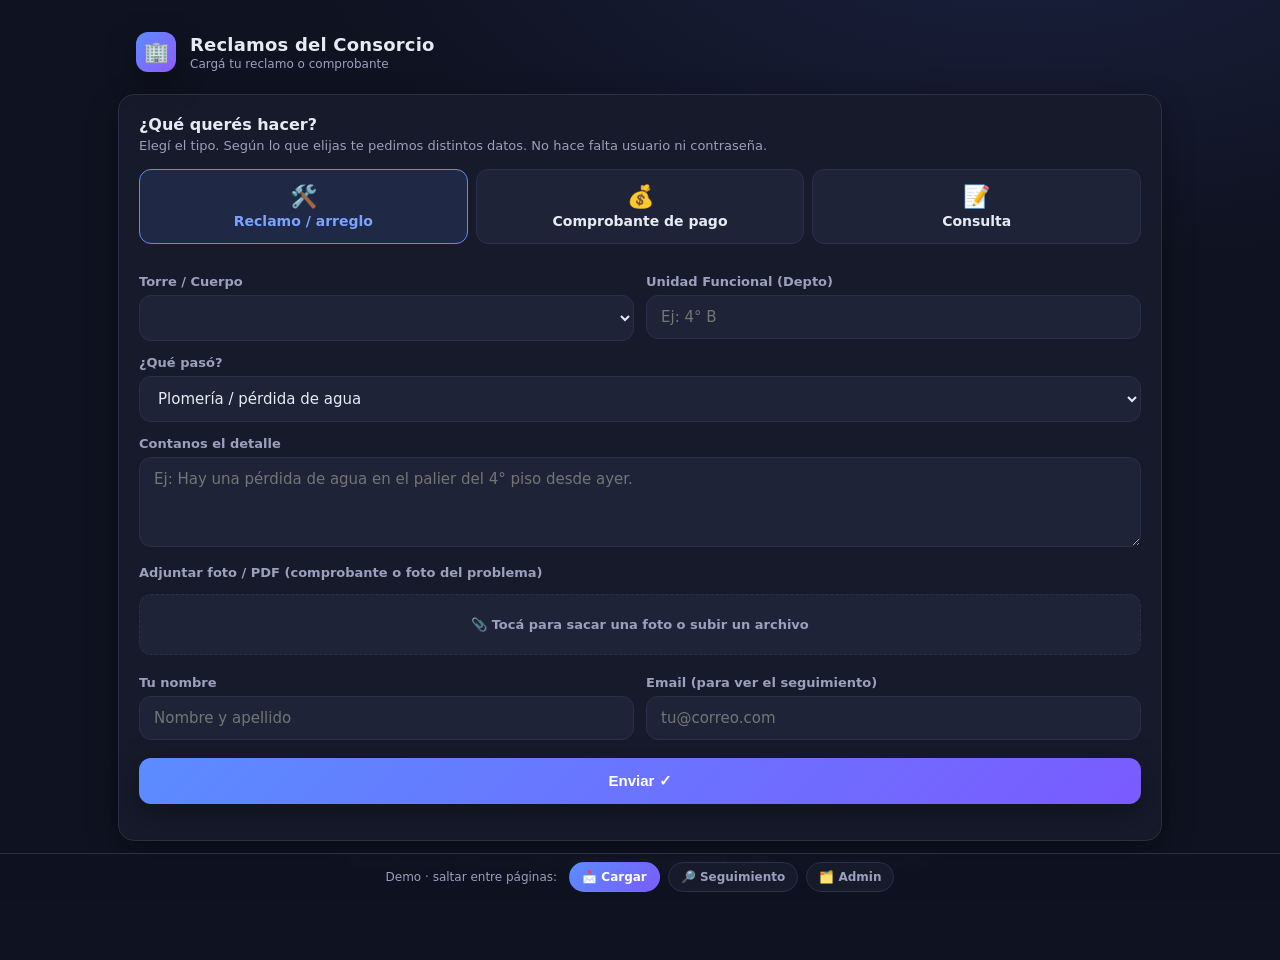
==== index.html @ 454187e1 "App de reclamos del consorcio (front + Supabase)" ====
<!DOCTYPE html>
<html lang="es">
<head>
<meta charset="UTF-8">
<meta http-equiv="refresh" content="0; url=cargar.html">
<title>Reclamos del Consorcio</title>
</head>
<body>
<p>Redirigiendo… <a href="cargar.html">entrá acá</a>.</p>
</body>
</html>
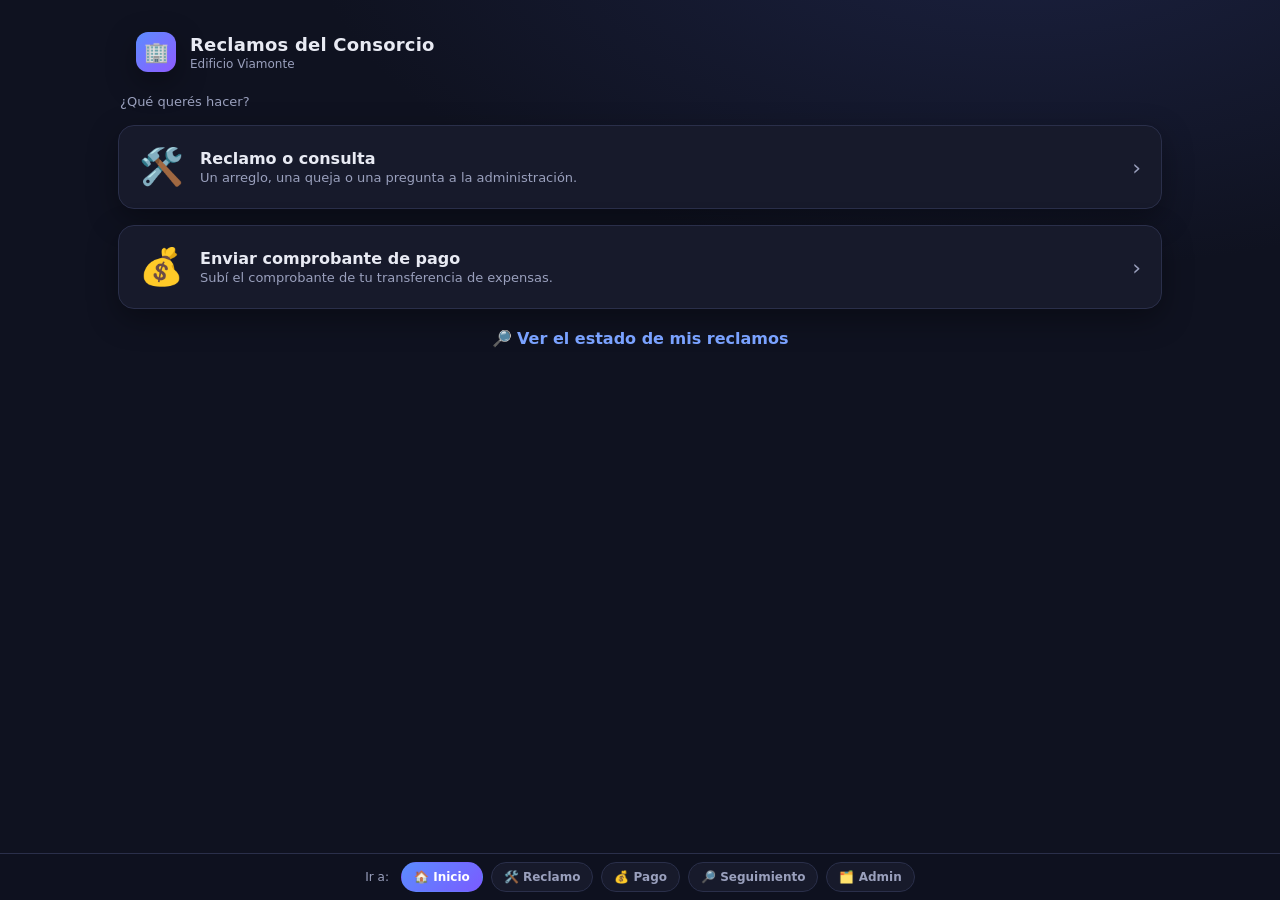
==== commit b3b464f7: "Split reclamos/pagos en 2 paginas + inicio, agregar telefono, sacar torre, validar email o tel" ====
--- a/index.html
+++ b/index.html
@@ -2,10 +2,57 @@
 <html lang="es">
 <head>
 <meta charset="UTF-8">
-<meta http-equiv="refresh" content="0; url=cargar.html">
+<meta name="viewport" content="width=device-width, initial-scale=1.0">
 <title>Reclamos del Consorcio</title>
+<link rel="stylesheet" href="styles.css">
+<script src="config.js"></script>
 </head>
 <body>
-<p>Redirigiendo… <a href="cargar.html">entrá acá</a>.</p>
+<div class="wrap">
+  <header class="top">
+    <div class="logo">🏢</div>
+    <div class="brand">
+      <h1>Reclamos del Consorcio</h1>
+      <p id="edificio"></p>
+    </div>
+  </header>
+
+  <p class="hint" style="margin:8px 2px 16px">¿Qué querés hacer?</p>
+
+  <a class="card" href="reclamos.html" style="display:block;text-decoration:none;margin-bottom:14px">
+    <div style="display:flex;align-items:center;gap:16px">
+      <div style="font-size:36px">🛠️</div>
+      <div>
+        <h2 class="section" style="margin:0">Reclamo o consulta</h2>
+        <p class="hint" style="margin:2px 0 0">Un arreglo, una queja o una pregunta a la administración.</p>
+      </div>
+      <div style="margin-left:auto;font-size:22px;color:var(--muted)">›</div>
+    </div>
+  </a>
+
+  <a class="card" href="pagos.html" style="display:block;text-decoration:none;margin-bottom:14px">
+    <div style="display:flex;align-items:center;gap:16px">
+      <div style="font-size:36px">💰</div>
+      <div>
+        <h2 class="section" style="margin:0">Enviar comprobante de pago</h2>
+        <p class="hint" style="margin:2px 0 0">Subí el comprobante de tu transferencia de expensas.</p>
+      </div>
+      <div style="margin-left:auto;font-size:22px;color:var(--muted)">›</div>
+    </div>
+  </a>
+
+  <a href="seguimiento.html" style="display:block;text-align:center;color:var(--brand2);text-decoration:none;margin-top:20px;font-weight:600">🔎 Ver el estado de mis reclamos</a>
+</div>
+
+<nav class="demobar">
+  <span>Ir a:</span>
+  <a class="here" href="index.html">🏠 Inicio</a>
+  <a href="reclamos.html">🛠️ Reclamo</a>
+  <a href="pagos.html">💰 Pago</a>
+  <a href="seguimiento.html">🔎 Seguimiento</a>
+  <a href="admin.html">🗂️ Admin</a>
+</nav>
+
+<script>document.getElementById("edificio").textContent = window.CONFIG?.EDIFICIO || "Consorcio";</script>
 </body>
 </html>
--- a/styles.css
+++ b/styles.css
@@ -0,0 +1,95 @@
+:root{
+  --bg:#0f1220; --panel:#171a2b; --panel2:#1f2338; --line:#2a2f4a;
+  --txt:#e8eaf3; --muted:#9aa0bd; --brand:#5b8cff; --brand2:#7aa2ff;
+  --ok:#2fbf71; --warn:#e6a23c; --new:#5b8cff; --done:#8b93b3;
+  --danger:#ef5350; --chip:#232742;
+  --radius:16px; --shadow:0 10px 30px rgba(0,0,0,.35);
+}
+*{box-sizing:border-box}
+body{margin:0;font-family:'Segoe UI',system-ui,Roboto,sans-serif;background:
+  radial-gradient(1200px 600px at 80% -10%, #1b2140 0%, transparent 60%),
+  var(--bg);color:var(--txt);min-height:100vh}
+a{color:inherit}
+.wrap{max-width:1080px;margin:0 auto;padding:18px}
+header.top{display:flex;align-items:center;gap:14px;padding:14px 18px;margin-bottom:8px}
+.logo{width:40px;height:40px;border-radius:12px;background:linear-gradient(135deg,var(--brand),#8f5bff);
+  display:grid;place-items:center;font-weight:800;box-shadow:var(--shadow);font-size:20px}
+.brand h1{font-size:18px;margin:0;letter-spacing:.2px}
+.brand p{margin:2px 0 0;font-size:12px;color:var(--muted)}
+
+.card{background:var(--panel);border:1px solid var(--line);border-radius:var(--radius);padding:20px;box-shadow:var(--shadow)}
+.card + .card{margin-top:16px}
+h2.section{font-size:16px;margin:0 0 4px}
+.hint{color:var(--muted);font-size:13px;margin:0 0 16px}
+label{display:block;font-size:13px;color:var(--muted);margin:14px 0 6px;font-weight:600}
+input,select,textarea{width:100%;background:var(--panel2);border:1px solid var(--line);color:var(--txt);
+  padding:12px 14px;border-radius:12px;font-size:15px;font-family:inherit}
+input:focus,select:focus,textarea:focus{outline:none;border-color:var(--brand)}
+textarea{min-height:90px;resize:vertical}
+.row{display:grid;gap:12px}
+@media(min-width:620px){.row.r2{grid-template-columns:1fr 1fr}.row.r3{grid-template-columns:1fr 1fr 1fr}}
+.seg{display:flex;gap:8px;margin-top:6px}
+.seg .opt{flex:1;text-align:center;padding:14px;border:1px solid var(--line);border-radius:12px;cursor:pointer;background:var(--panel2);font-weight:600;font-size:14px}
+.seg .opt.sel{border-color:var(--brand);background:rgba(91,140,255,.12);color:var(--brand2)}
+.seg .opt .emo{font-size:22px;display:block;margin-bottom:4px}
+.drop{border:1.5px dashed var(--line);border-radius:12px;padding:22px;text-align:center;color:var(--muted);background:var(--panel2);cursor:pointer}
+.btn{display:inline-flex;align-items:center;justify-content:center;gap:8px;background:linear-gradient(135deg,var(--brand),#7a5bff);
+  color:#fff;border:none;padding:14px 20px;border-radius:12px;font-size:15px;font-weight:700;cursor:pointer;width:100%;margin-top:18px;box-shadow:var(--shadow)}
+.btn.ghost{background:var(--panel2);color:var(--txt);border:1px solid var(--line);box-shadow:none}
+
+.chip{display:inline-flex;align-items:center;gap:6px;padding:5px 10px;border-radius:999px;font-size:12px;font-weight:700}
+.chip.new{background:rgba(91,140,255,.15);color:var(--brand2)}
+.chip.proc{background:rgba(230,162,60,.15);color:var(--warn)}
+.chip.ok{background:rgba(47,191,113,.15);color:var(--ok)}
+.chip.done{background:rgba(139,147,179,.15);color:var(--done)}
+.dot{width:8px;height:8px;border-radius:50%;background:currentColor}
+
+.tk{display:flex;justify-content:space-between;align-items:center;padding:16px;border:1px solid var(--line);border-radius:14px;background:var(--panel2);cursor:pointer}
+.tk:hover{border-color:var(--brand)}
+.tk h3{margin:0 0 4px;font-size:15px}
+.tk small{color:var(--muted)}
+.timeline{margin:18px 0 0;padding-left:8px}
+.ev{display:flex;gap:12px;padding-bottom:18px;position:relative}
+.ev:before{content:'';position:absolute;left:6px;top:20px;bottom:-4px;width:2px;background:var(--line)}
+.ev:last-child:before{display:none}
+.ev .mk{width:14px;height:14px;border-radius:50%;background:var(--brand);margin-top:4px;flex:none;box-shadow:0 0 0 4px rgba(91,140,255,.15)}
+.ev.muted .mk{background:var(--line);box-shadow:none}
+.ev .body b{font-size:14px}
+.ev .body p{margin:2px 0 0;color:var(--muted);font-size:13px}
+
+.board{display:grid;gap:14px}
+@media(min-width:820px){.board{grid-template-columns:repeat(4,1fr)}}
+.col h4{margin:0 0 10px;font-size:13px;color:var(--muted);text-transform:uppercase;letter-spacing:.6px;display:flex;justify-content:space-between}
+.col .count{background:var(--chip);border-radius:999px;padding:1px 8px;font-size:11px}
+.ticket{background:var(--panel2);border:1px solid var(--line);border-radius:12px;padding:12px;margin-bottom:10px;cursor:pointer;transition:.15s}
+.ticket:hover{transform:translateY(-2px);border-color:var(--brand)}
+.ticket .t{font-size:14px;font-weight:600;margin:0 0 6px}
+.ticket .meta{display:flex;justify-content:space-between;align-items:center;color:var(--muted);font-size:12px}
+.ticket .tag{font-size:11px;background:var(--chip);padding:2px 8px;border-radius:999px}
+.avatar{width:22px;height:22px;border-radius:50%;background:linear-gradient(135deg,#7a5bff,#5b8cff);display:inline-grid;place-items:center;font-size:11px;font-weight:700}
+
+.modal{position:fixed;inset:0;background:rgba(6,8,18,.6);backdrop-filter:blur(3px);display:none;place-items:center;padding:18px;z-index:50}
+.modal.open{display:grid}
+.modal .sheet{background:var(--panel);border:1px solid var(--line);border-radius:18px;max-width:560px;width:100%;box-shadow:var(--shadow);max-height:90vh;overflow:auto}
+.sheet .h{padding:18px 20px;border-bottom:1px solid var(--line);display:flex;justify-content:space-between;align-items:start}
+.sheet .b{padding:18px 20px}
+.note{background:rgba(230,162,60,.08);border:1px solid rgba(230,162,60,.25);border-radius:12px;padding:12px;font-size:13px;margin-bottom:10px}
+.note b{color:var(--warn)}
+.internal-tag{font-size:11px;color:var(--warn);font-weight:700}
+.x{cursor:pointer;color:var(--muted);font-size:22px;line-height:1}
+.kv{display:flex;gap:8px;font-size:13px;margin:6px 0;color:var(--muted)}
+.kv b{color:var(--txt);font-weight:600}
+.banner{font-size:12px;color:var(--muted);text-align:center;margin-top:26px;opacity:.7}
+
+/* barra de demo para saltar entre las 3 páginas (solo prototipo) */
+.demobar{position:fixed;bottom:0;left:0;right:0;background:rgba(15,18,32,.92);border-top:1px solid var(--line);
+  backdrop-filter:blur(6px);display:flex;gap:8px;justify-content:center;padding:8px;z-index:40;font-size:12px;flex-wrap:wrap}
+.demobar span{color:var(--muted);align-self:center;margin-right:4px}
+.demobar a{padding:7px 12px;border-radius:999px;background:var(--panel);border:1px solid var(--line);color:var(--muted);text-decoration:none;font-weight:600}
+.demobar a.here{background:linear-gradient(135deg,var(--brand),#7a5bff);color:#fff;border-color:transparent}
+body{padding-bottom:56px}
+
+/* login */
+.login-box{max-width:380px;margin:8vh auto 0}
+.login-box .card{text-align:center}
+.pwd-row{display:flex;gap:8px}
